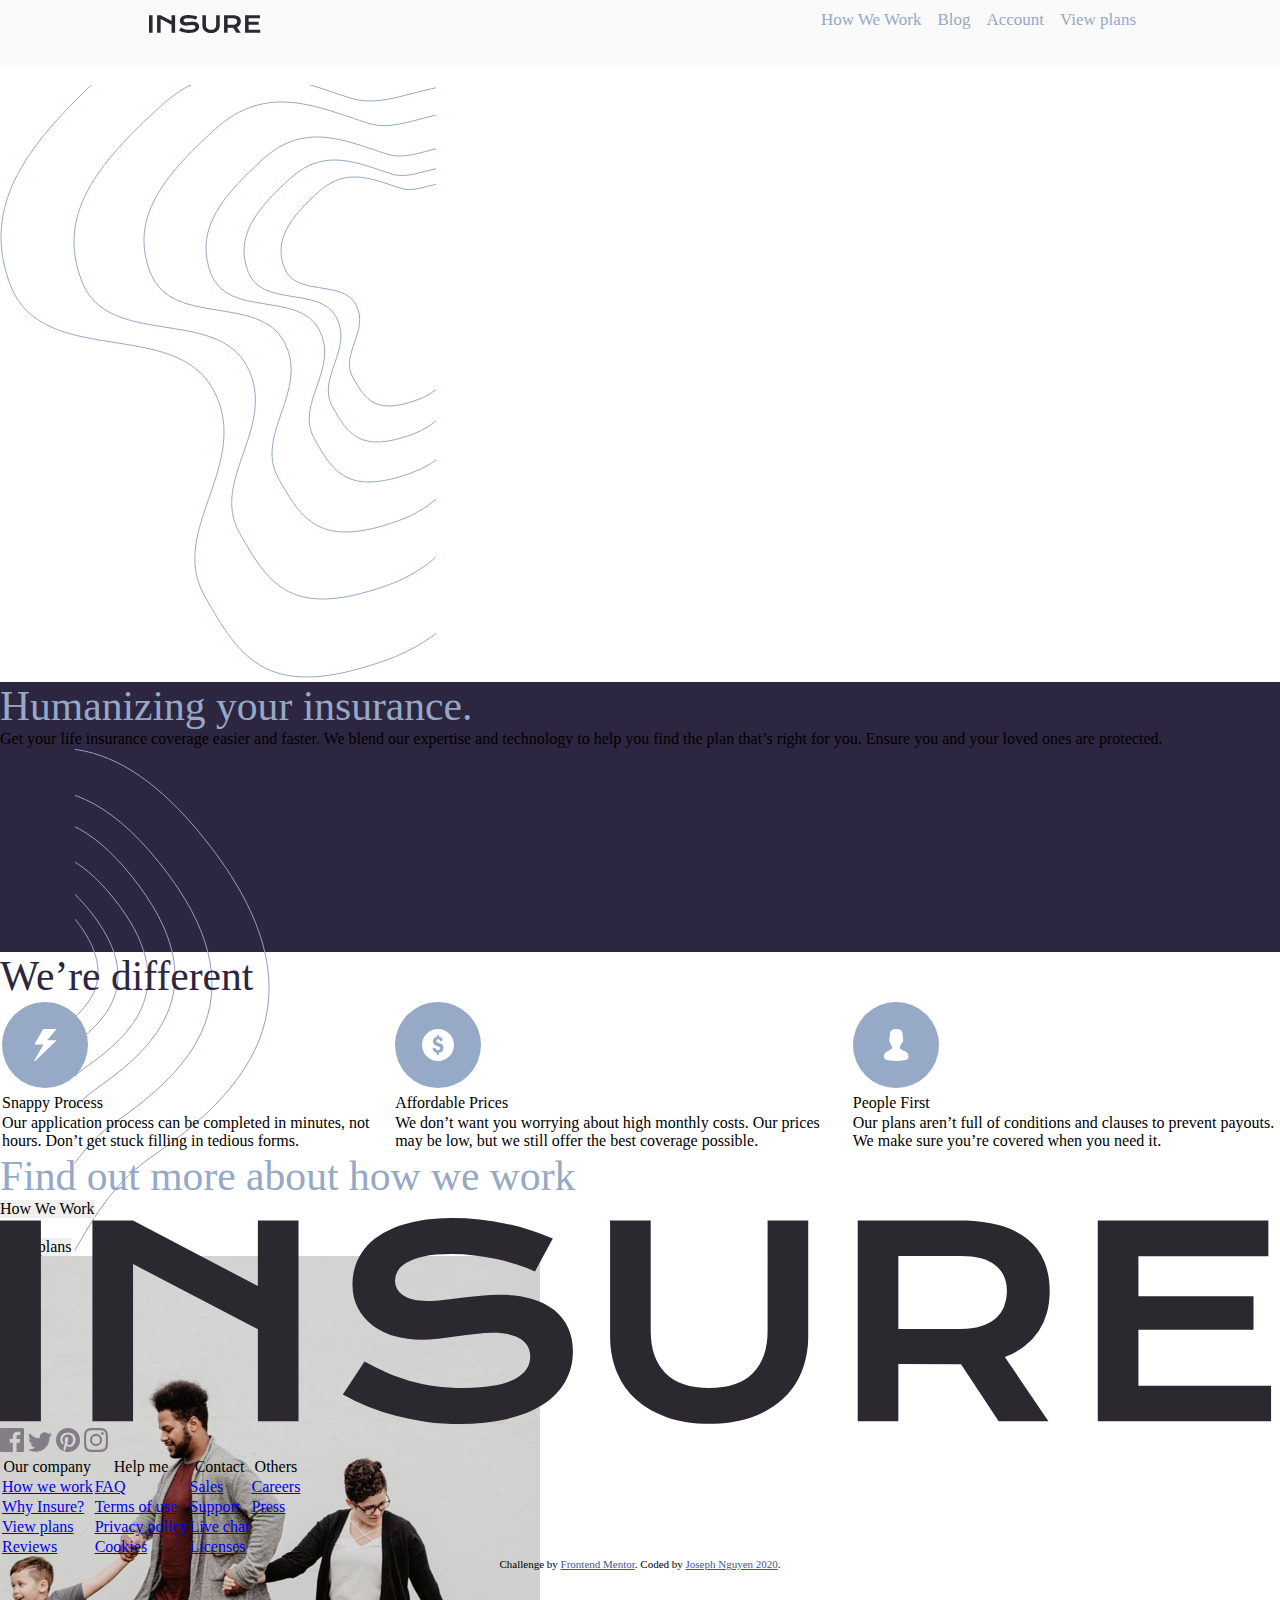
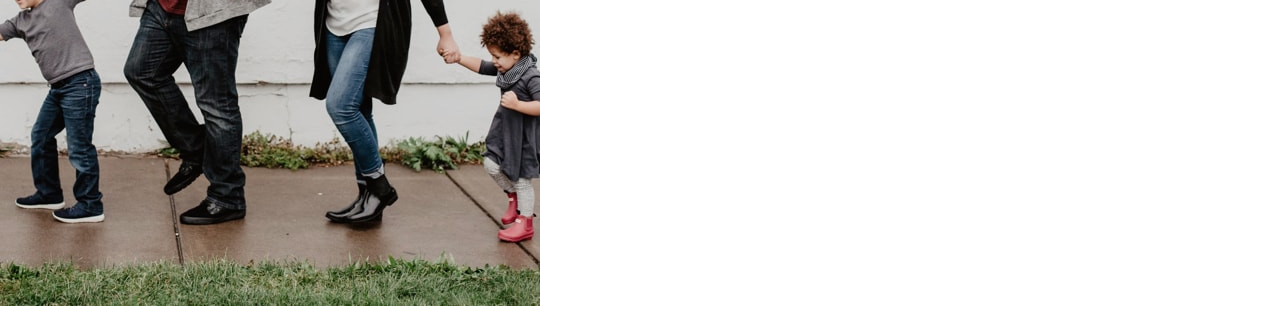
==== insure-landing-page-master/index.html @ a8e68341 ".." ====
<!DOCTYPE html>
<html lang="en">

<head>
  <meta charset="UTF-8">
  <meta name="viewport" content="width=device-width, initial-scale=1.0"> <!-- displays site properly based on user's device -->
  <link rel="stylesheet" type="text/css" href="css/styles.css">
  <link rel="icon" type="image/png" sizes="32x32" href="./images/favicon-32x32.png">
  <!-- Load an icon library to show a hamburger menu (bars) on small screens -->
  <link rel="stylesheet" href="https://cdnjs.cloudflare.com/ajax/libs/font-awesome/4.7.0/css/font-awesome.min.css">


  <title>Frontend Mentor | Insure landing page</title>

</head>

<body>
  <div class="top-bar">
    <div class="top-bar-container">

      <div class="div-logo">
        <span class="helper"></span><img class="logo" src="images\logo.svg" alt="logo.svg" />
      </div>

      <div class="topnav" id="myTopnav">
        <a class="button" href="#plans">View plans</a><a href="#account">Account</a><a href="#blog">Blog</a><a href="#howWeWork" class="active">How We Work</a>
      </div>

    </div>
  </div>
  <img src="images\bg-pattern-intro-right-desktop.svg" alt="intro-right-desktop">
  <div class="top-container">
    <hr>
    <div class="block">
      <h1>Humanizing your insurance.</h1>
      <p>Get your life insurance coverage easier and faster. We blend our expertise
        and technology to help you find the plan that’s right for you. Ensure you
        and your loved ones are protected.</p>
      <button type="button" name="button">View plans</button>
      <img src="images\bg-pattern-intro-left-desktop.svg" alt="intro-left-desktop">
    </div>
    <img src="images\image-intro-desktop.jpg" alt="image-intro-desktop">
  </div>

  <div class="middle-container">
    <hr>
    <h2>We’re different</h2>
    <table>
      <tr>
        <td>
          <img src="images\icon-snappy-process.svg" alt="snappy-process">
        </td>
        <td>
          <img src="images\icon-affordable-prices.svg" alt="affordable-prices">
        </td>
        <td>
          <img src="images\icon-people-first.svg" alt="people-first">
        </td>
      </tr>
      <tr>
        <td>
          <h3>Snappy Process</h3>
        </td>
        <td>
          <h3>Affordable Prices</h3>
        </td>
        <td>
          <h3>People First</h3>
        </td>
      </tr>
      <tr>
        <td>
          <p>Our application process can be completed in minutes, not hours. Don’t get
            stuck filling in tedious forms.</p>
        </td>
        <td>
          <p>We don’t want you worrying about high monthly costs. Our prices may be low,
            but we still offer the best coverage possible.</p>
        </td>
        <td>
          <p>Our plans aren’t full of conditions and clauses to prevent payouts. We make
            sure you’re covered when you need it.</p>
        </td>
      </tr>
    </table>
  </div>

  <div class="bottom-container">
    <div class="contact">
      <h1>Find out more about how we work</h1>
      <button type="button" name="How We Work">How We Work</button>
    </div>
  </div>

  <div class="footer">
    <div class="footer-top-bar">
      <div class="logo">
        <img src="images\logo.svg" alt="logo">
      </div>
      <div class="social-media">
        <img src="images\icon-facebook.svg" alt="facebook">
        <img src="images\icon-twitter.svg" alt="twitter">
        <img src="images\icon-pinterest.svg" alt="pinterest">
        <img src="images\icon-instagram.svg" alt="instagram">
      </div>
    </div>
    <hr>
    <div class="footer-bot-bar">
      <table>
        <thead>
          <tr>
            <th>Our company</th>
            <th>Help me</th>
            <th>Contact</th>
            <th>Others</th>
          </tr>
        </thead>
        <tbody>
          <tr>
            <td><a href="#">How we work</a></td>
            <td><a href="#">FAQ</a></td>
            <td><a href="#">Sales</a></td>
            <td><a href="#">Careers</a></td>
          </tr>
          <tr>
            <td><a href="#">Why Insure?</a></td>
            <td><a href="#">Terms of use</a></td>
            <td><a href="#">Support</a></td>
            <td><a href="#">Press</a></td>
          </tr>
          <tr>
            <td><a href="#">View plans</a></td>
            <td><a href="#">Privacy policy</a></td>
            <td><a href="#">Live chat</a></td>
          </tr>
          <tr>
            <td><a href="#">Reviews</a></td>
            <td><a href="#">Cookies</a></td>
            <td><a href="#">Licenses</a></td>
          </tr>
        </tbody>
      </table>
    </div>
  </div>








  <div class="attribution">
    Challenge by <a href="https://www.frontendmentor.io?ref=challenge" target="_blank">Frontend Mentor</a>.
    Coded by <a href="https://josephnguyenelite.github.io/frontendmentor/">Joseph Nguyen 2020</a>.
  </div>
</body>

</html>
---- insure-landing-page-master/css/styles.css ----
* {
  vertical-align: baseline;
  font-weight: inherit;
  font-family: inherit;
  font-style: inherit;
  font-size: 100%;
  border: 0 none;
  outline: 0;
  padding: 0;
  margin: 0;
}

/********************************CLEARALL*************************************/
body {
  font-size: 1em;
  width: 100%;
}

h1 {
  color: #95A9C6;
  font-size: 2.6em;
}

h2 {
  color: #2D2640;
  font-size: 2.6em;
}

.helper {
    display: inline-block;
    height: 100%;
    vertical-align: middle;
}

.top-bar {
  width: 100%;
  background-color: #FAFAFA;
  padding: 0;
  margin: 0 auto 20px;
}

.top-bar-container {
  width: 80%;
  height: 5vh;
  background: transparent;
  margin: auto;
  padding: 10px;
}

.div-logo {
  width: 15%;
  height: 3vh;
  float: left;
  margin: auto;
  text-align: center;
  white-space: nowrap;
}

.div-logo img {
    background: #FAFAFA;
    vertical-align: middle;
    max-height: 3vh;
    max-width: 100%;
}


.topnav {
  margin-left: 15%;
  height: 3vh;
  background: #FAFAFA;
}

.topnav a {
  float: right;
  display: block;
  color: #95A9C6;
  text-align: center;
  padding: 0 16px 0 0;
  text-decoration: none;
  font-size: 17px;
  vertical-align: middle;
}

.logo img {
  width: 100%;
}

.top-container {
  background-color: #2D2640;
  background-image: url(images/bg-pattern-intro-right-desktop.svg);
  height: 30vh;
  margin: auto;
  width: 100%;
}

.block {}

.social-media {}

.attribution {
  font-size: 11px;
  text-align: center;
}

.attribution a {
  color: #3E52A3;
}
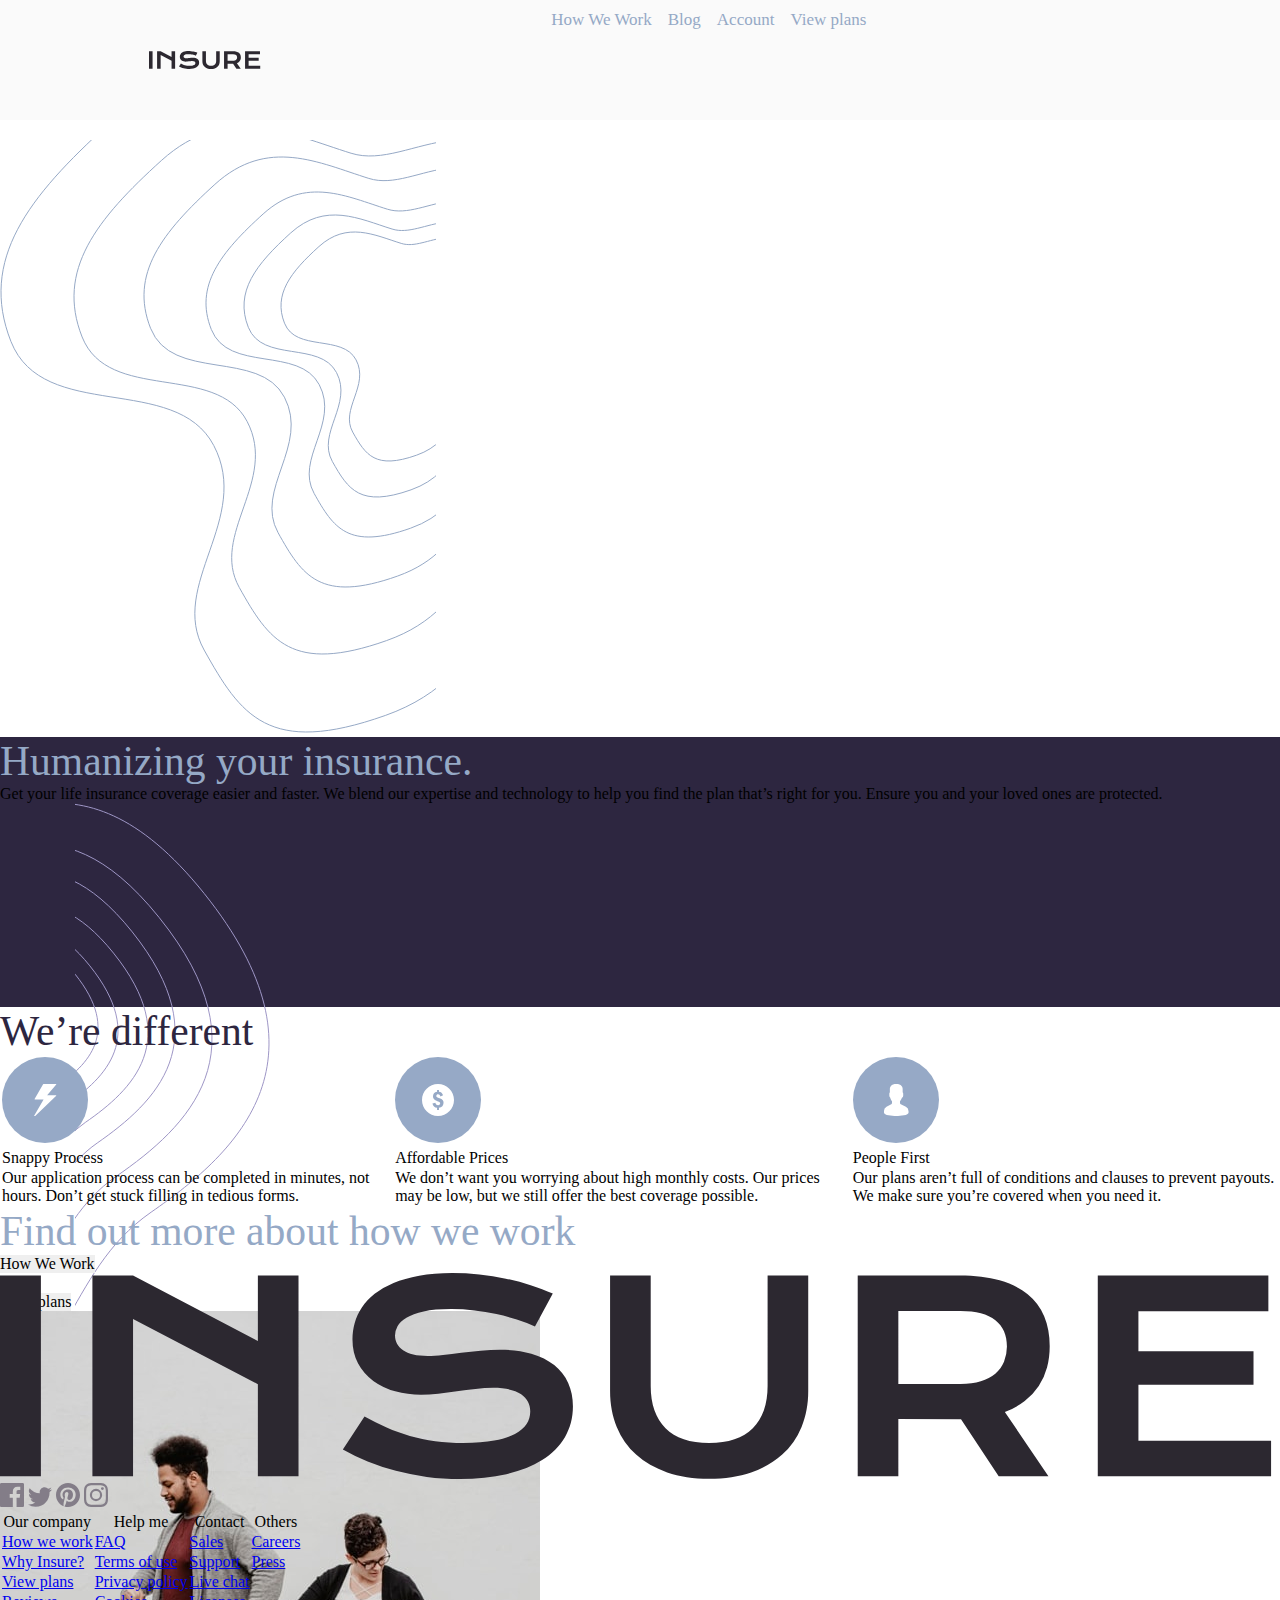
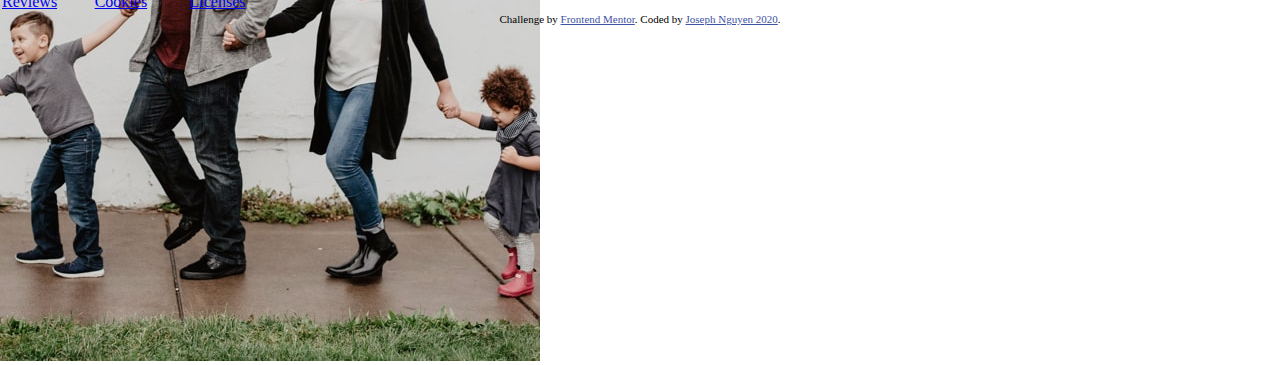
==== commit 5aeeb91c: ".." ====
--- a/insure-landing-page-master/index.html
+++ b/insure-landing-page-master/index.html
@@ -23,7 +23,11 @@
       </div>
 
       <div class="topnav" id="myTopnav">
-        <a class="button" href="#plans">View plans</a><a href="#account">Account</a><a href="#blog">Blog</a><a href="#howWeWork" class="active">How We Work</a>
+        <span class="helper">
+        <a class="button" href="#plans">View plans</a>
+        <a href="#account">Account</a>
+        <a href="#blog">Blog</a>
+        <a href="#howWeWork" class="active">How We Work</a>
       </div>
 
     </div>
--- a/insure-landing-page-master/css/styles.css
+++ b/insure-landing-page-master/css/styles.css
@@ -41,7 +41,7 @@
 
 .top-bar-container {
   width: 80%;
-  height: 5vh;
+  height: 100px;
   background: transparent;
   margin: auto;
   padding: 10px;
@@ -49,7 +49,7 @@
 
 .div-logo {
   width: 15%;
-  height: 3vh;
+  height: 100px;
   float: left;
   margin: auto;
   text-align: center;
@@ -59,20 +59,22 @@
 .div-logo img {
     background: #FAFAFA;
     vertical-align: middle;
-    max-height: 3vh;
+    max-height: 100px;
     max-width: 100%;
 }
 
 
 .topnav {
   margin-left: 15%;
-  height: 3vh;
+  height: 100px;
   background: #FAFAFA;
+  vertical-align: middle;
+  text-align: center;
 }
 
 .topnav a {
   float: right;
-  display: block;
+  display: inline-block;
   color: #95A9C6;
   text-align: center;
   padding: 0 16px 0 0;
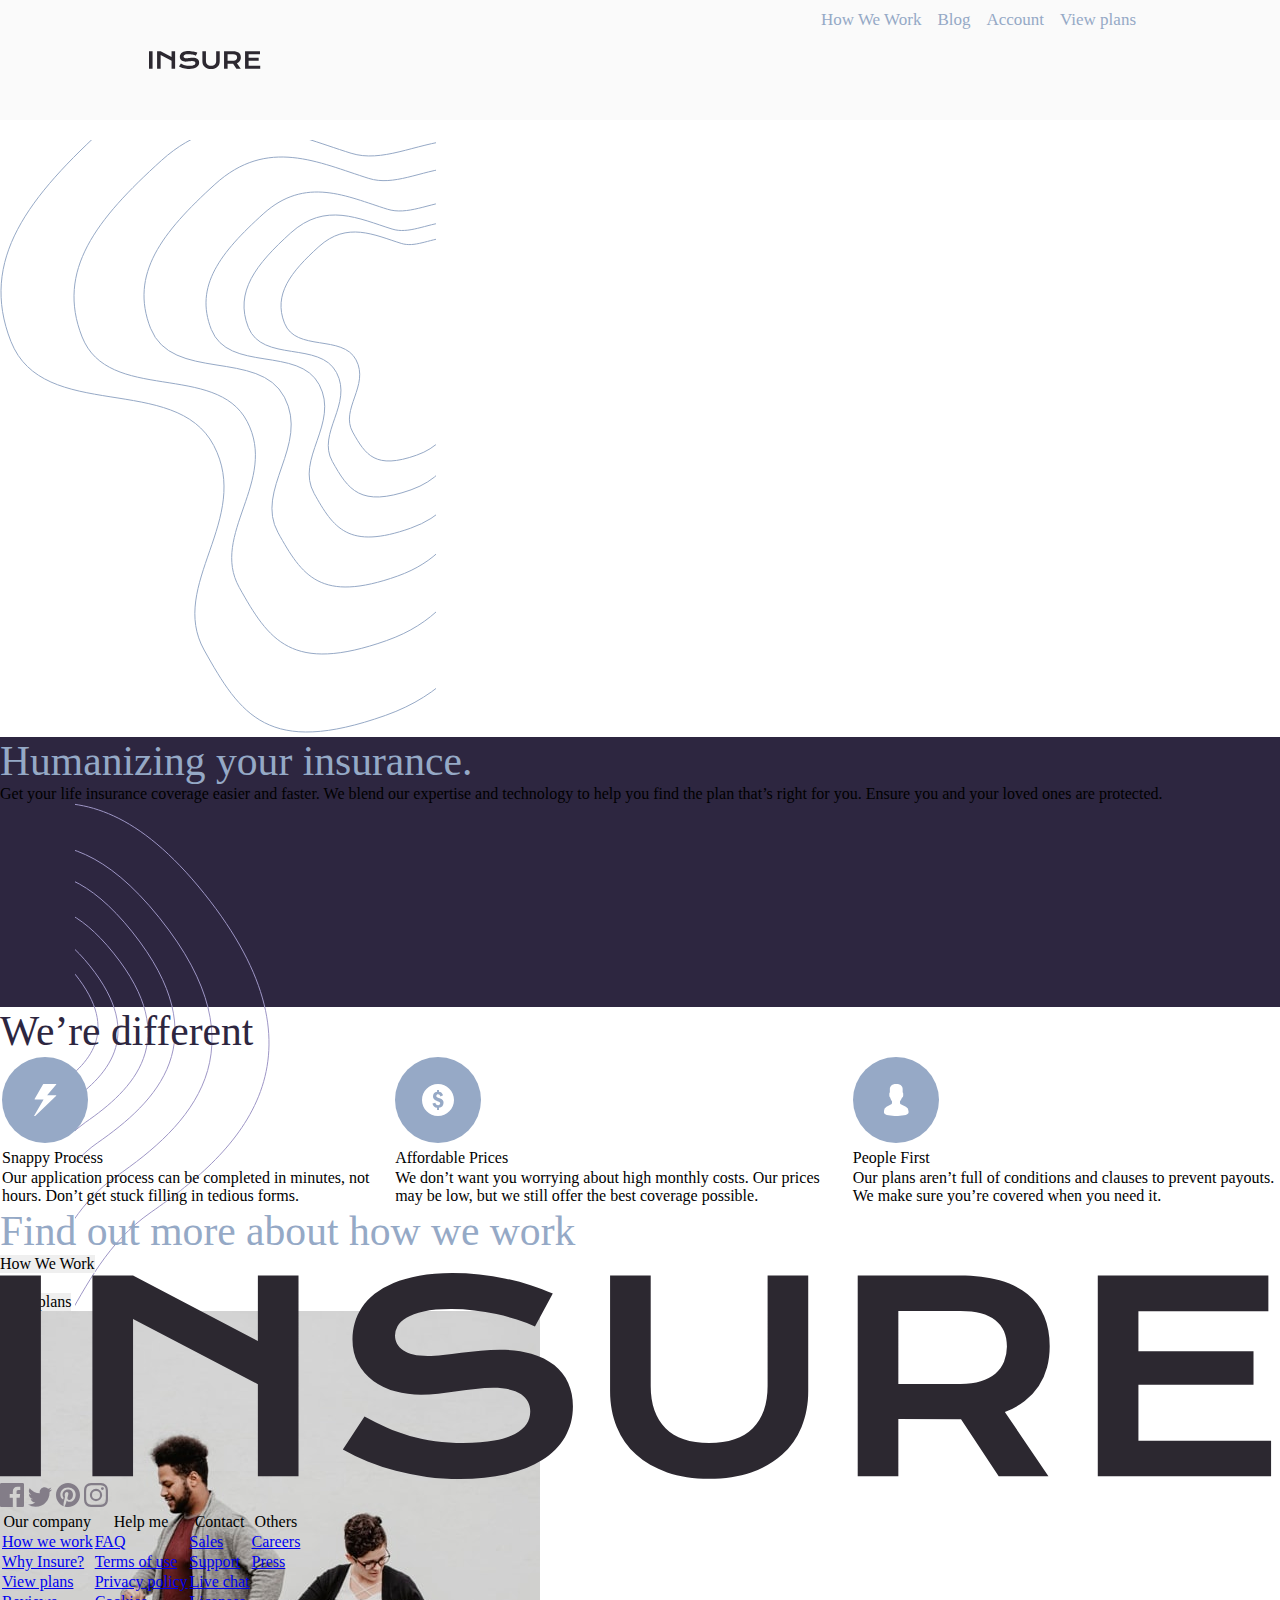
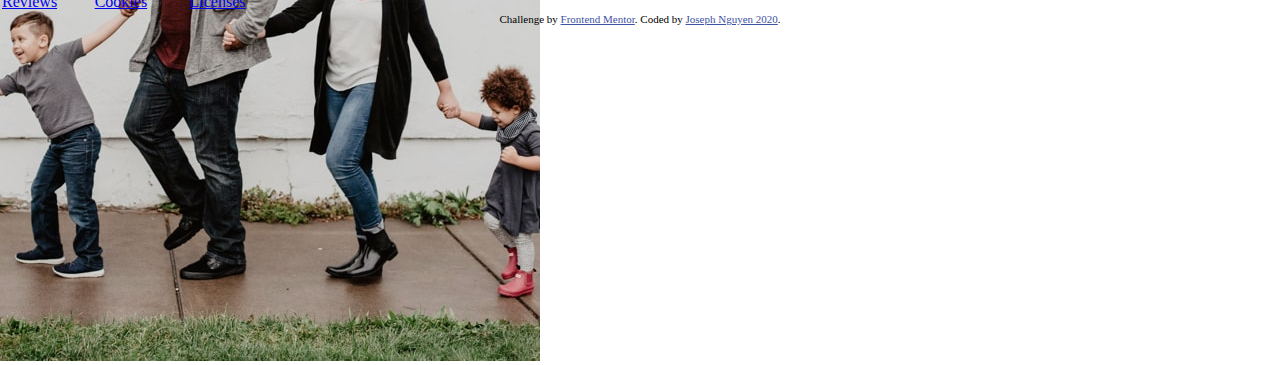
==== commit e3e8c21e: ".." ====
--- a/insure-landing-page-master/index.html
+++ b/insure-landing-page-master/index.html
@@ -23,7 +23,6 @@
       </div>
 
       <div class="topnav" id="myTopnav">
-        <span class="helper">
         <a class="button" href="#plans">View plans</a>
         <a href="#account">Account</a>
         <a href="#blog">Blog</a>
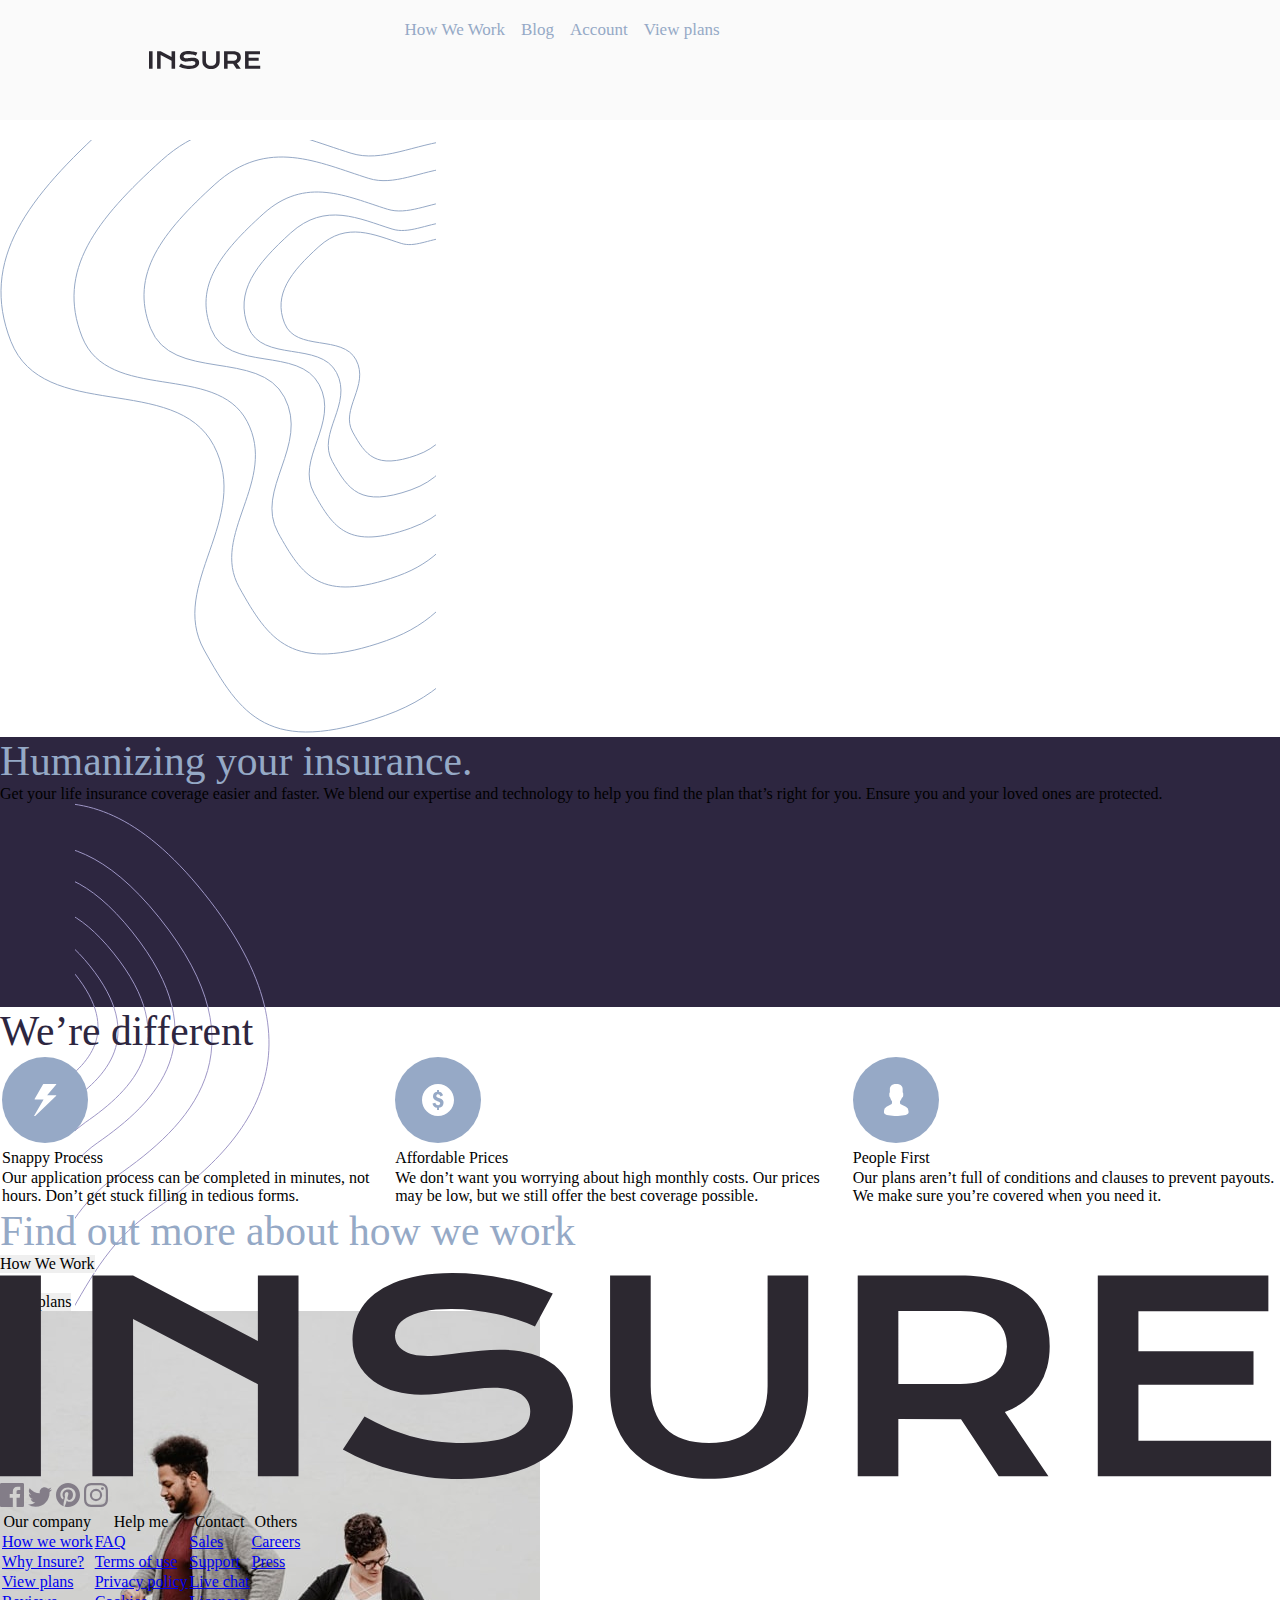
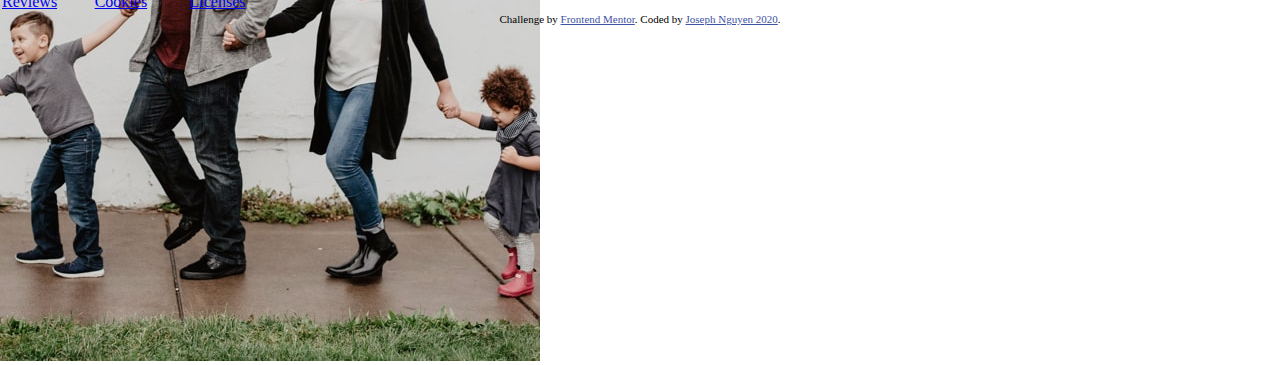
==== commit eee9ac8b: ".." ====
--- a/insure-landing-page-master/index.html
+++ b/insure-landing-page-master/index.html
@@ -22,12 +22,15 @@
         <span class="helper"></span><img class="logo" src="images\logo.svg" alt="logo.svg" />
       </div>
 
-      <div class="topnav" id="myTopnav">
-        <a class="button" href="#plans">View plans</a>
-        <a href="#account">Account</a>
-        <a href="#blog">Blog</a>
-        <a href="#howWeWork" class="active">How We Work</a>
+      <div class="top-bar-container">
+        <div class="topnav" id="myTopnav">
+          <a class="button" href="#plans">View plans</a>
+          <a href="#account">Account</a>
+          <a href="#blog">Blog</a>
+          <a href="#howWeWork" class="active">How We Work</a>
+        </div>
       </div>
+
 
     </div>
   </div>
--- a/insure-landing-page-master/css/styles.css
+++ b/insure-landing-page-master/css/styles.css
@@ -70,6 +70,7 @@
   background: #FAFAFA;
   vertical-align: middle;
   text-align: center;
+  display: inline-block;
 }
 
 .topnav a {
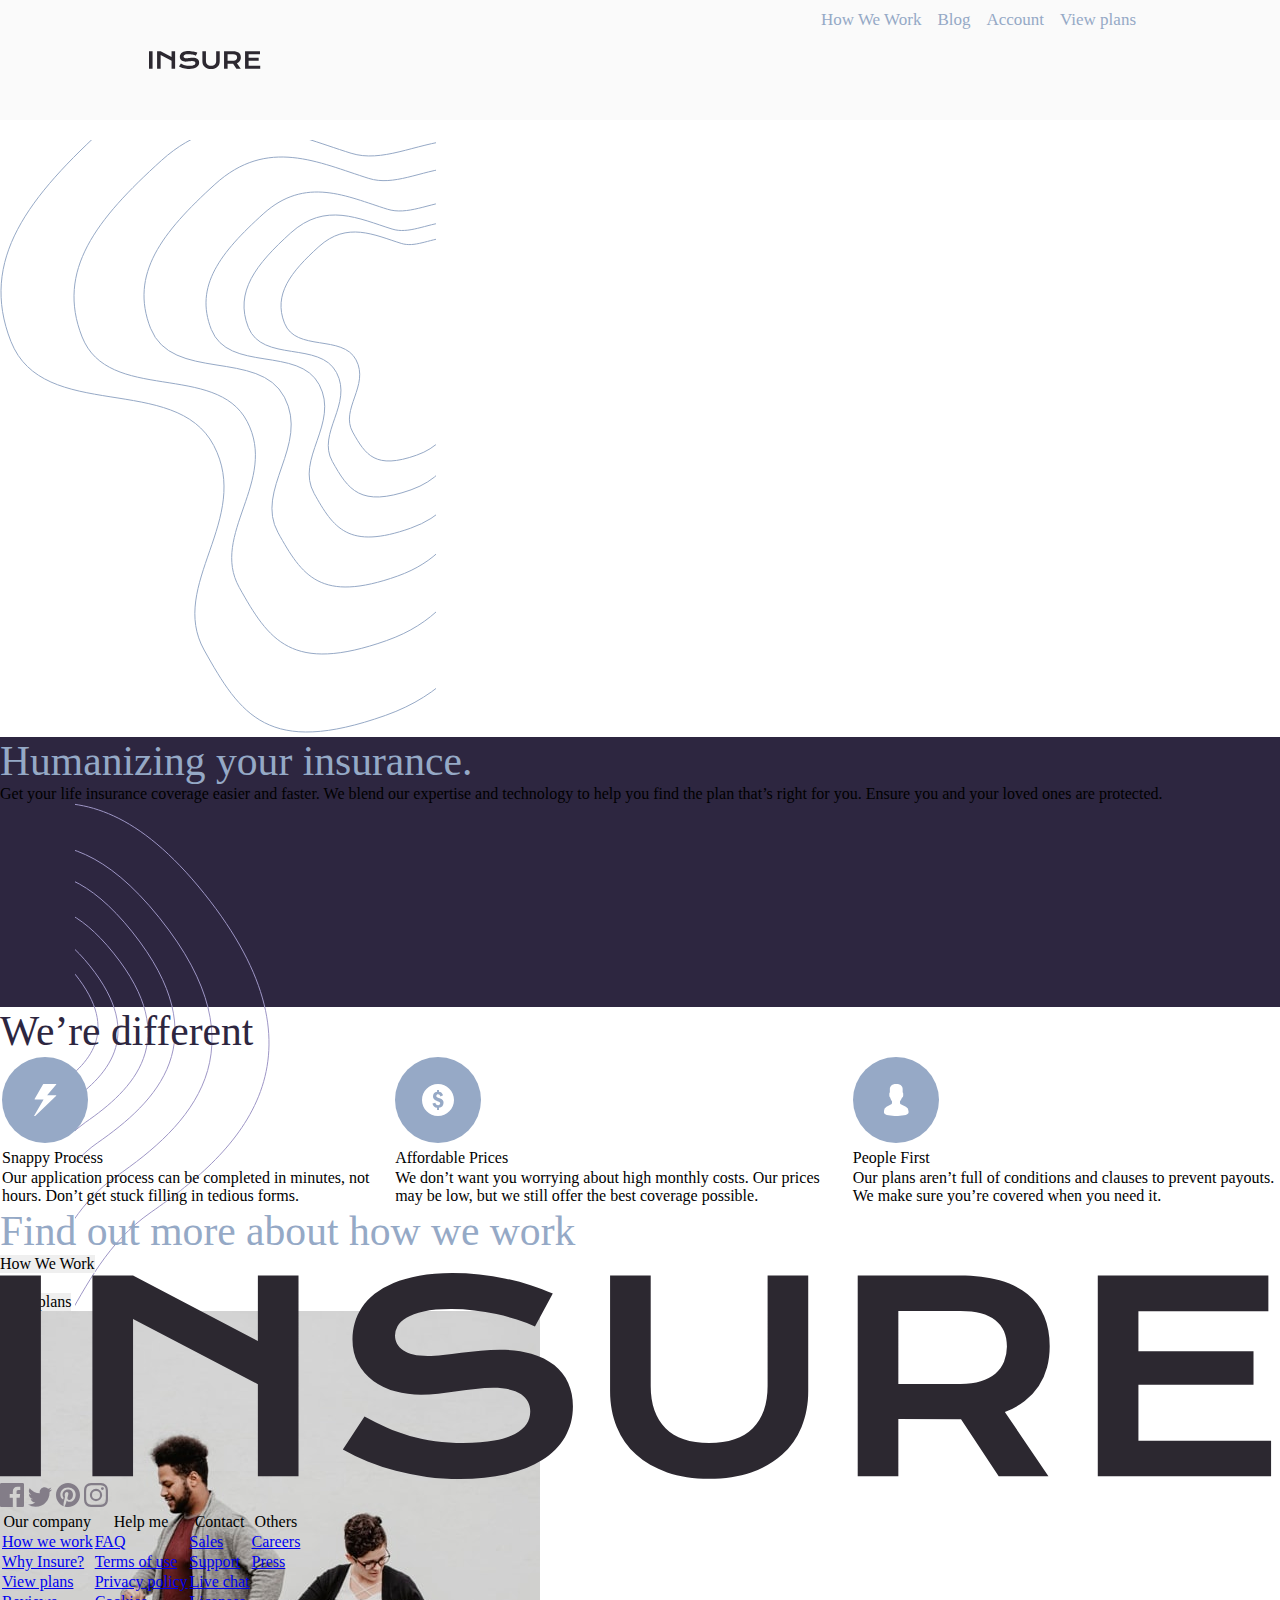
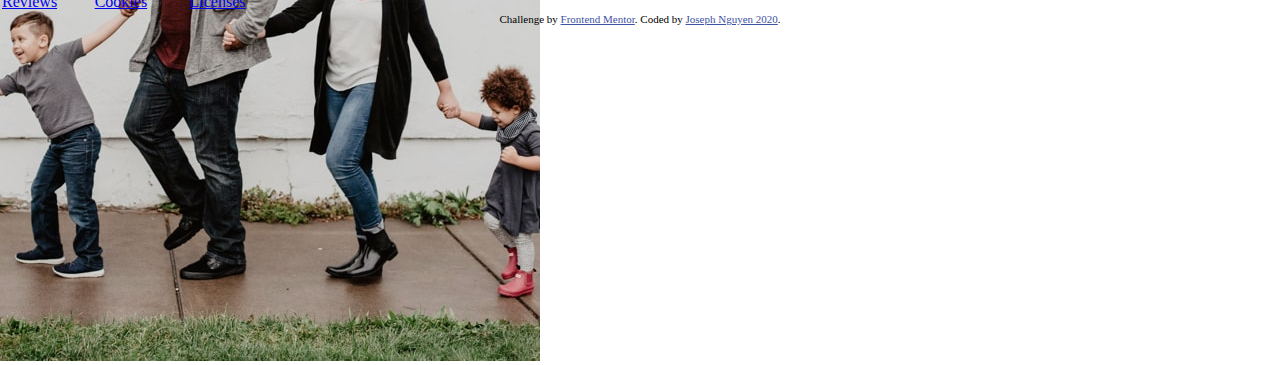
==== commit 77485cc3: ".." ====
--- a/insure-landing-page-master/index.html
+++ b/insure-landing-page-master/index.html
@@ -22,7 +22,7 @@
         <span class="helper"></span><img class="logo" src="images\logo.svg" alt="logo.svg" />
       </div>
 
-      <div class="top-bar-container">
+      <div class="">
         <div class="topnav" id="myTopnav">
           <a class="button" href="#plans">View plans</a>
           <a href="#account">Account</a>
--- a/insure-landing-page-master/css/styles.css
+++ b/insure-landing-page-master/css/styles.css
@@ -68,9 +68,6 @@
   margin-left: 15%;
   height: 100px;
   background: #FAFAFA;
-  vertical-align: middle;
-  text-align: center;
-  display: inline-block;
 }
 
 .topnav a {
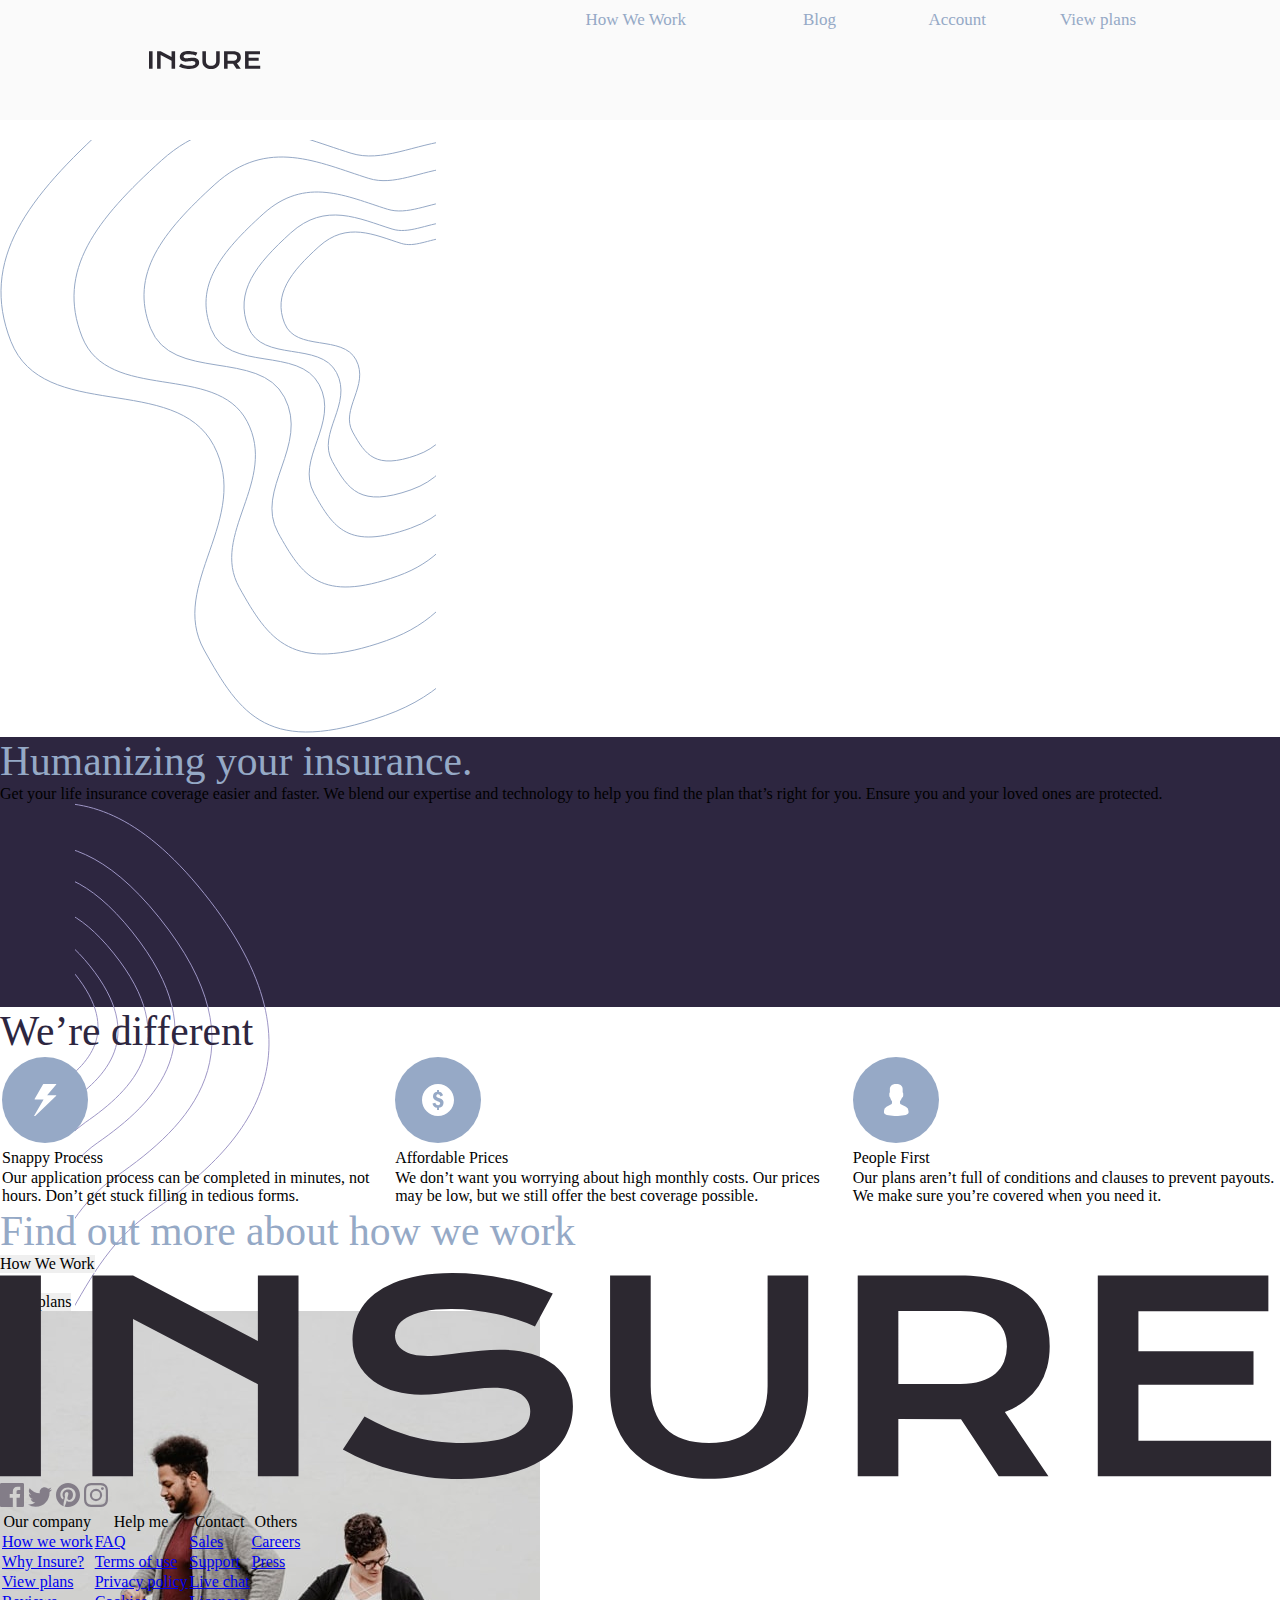
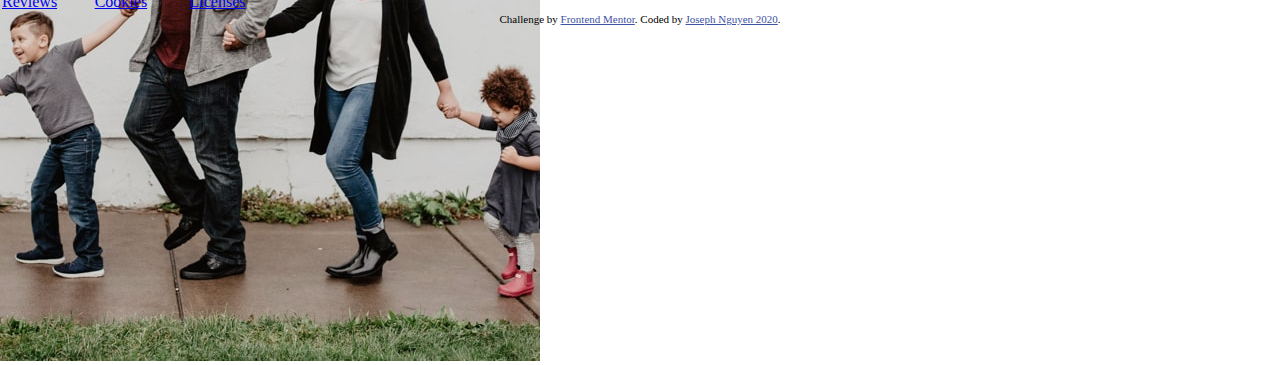
==== commit ee565c11: ".." ====
--- a/insure-landing-page-master/index.html
+++ b/insure-landing-page-master/index.html
@@ -22,14 +22,20 @@
         <span class="helper"></span><img class="logo" src="images\logo.svg" alt="logo.svg" />
       </div>
 
-      <div class="">
         <div class="topnav" id="myTopnav">
-          <a class="button" href="#plans">View plans</a>
-          <a href="#account">Account</a>
-          <a href="#blog">Blog</a>
-          <a href="#howWeWork" class="active">How We Work</a>
+          <div class="nav-button">
+            <a class="button" href="#plans">View plans</a>
+          </div>
+          <div class="nav-button">
+            <a href="#account">Account</a>
+          </div>
+          <div class="nav-button">
+            <a href="#blog">Blog</a>
+          </div>
+          <div class="nav-button">
+            <a href="#howWeWork" class="active">How We Work</a>
+          </div>
         </div>
-      </div>
 
 
     </div>
--- a/insure-landing-page-master/css/styles.css
+++ b/insure-landing-page-master/css/styles.css
@@ -68,17 +68,26 @@
   margin-left: 15%;
   height: 100px;
   background: #FAFAFA;
+  vertical-align: middle;
+  text-align: center;
 }
 
-.topnav a {
+.nav-button a{
   float: right;
-  display: inline-block;
+  display: table-cell;
   color: #95A9C6;
   text-align: center;
   padding: 0 16px 0 0;
   text-decoration: none;
   font-size: 17px;
   vertical-align: middle;
+}
+
+.nav-button {
+  width: 150px;
+  height: 100px;
+  float: right;
+  display: table;
 }
 
 .logo img {
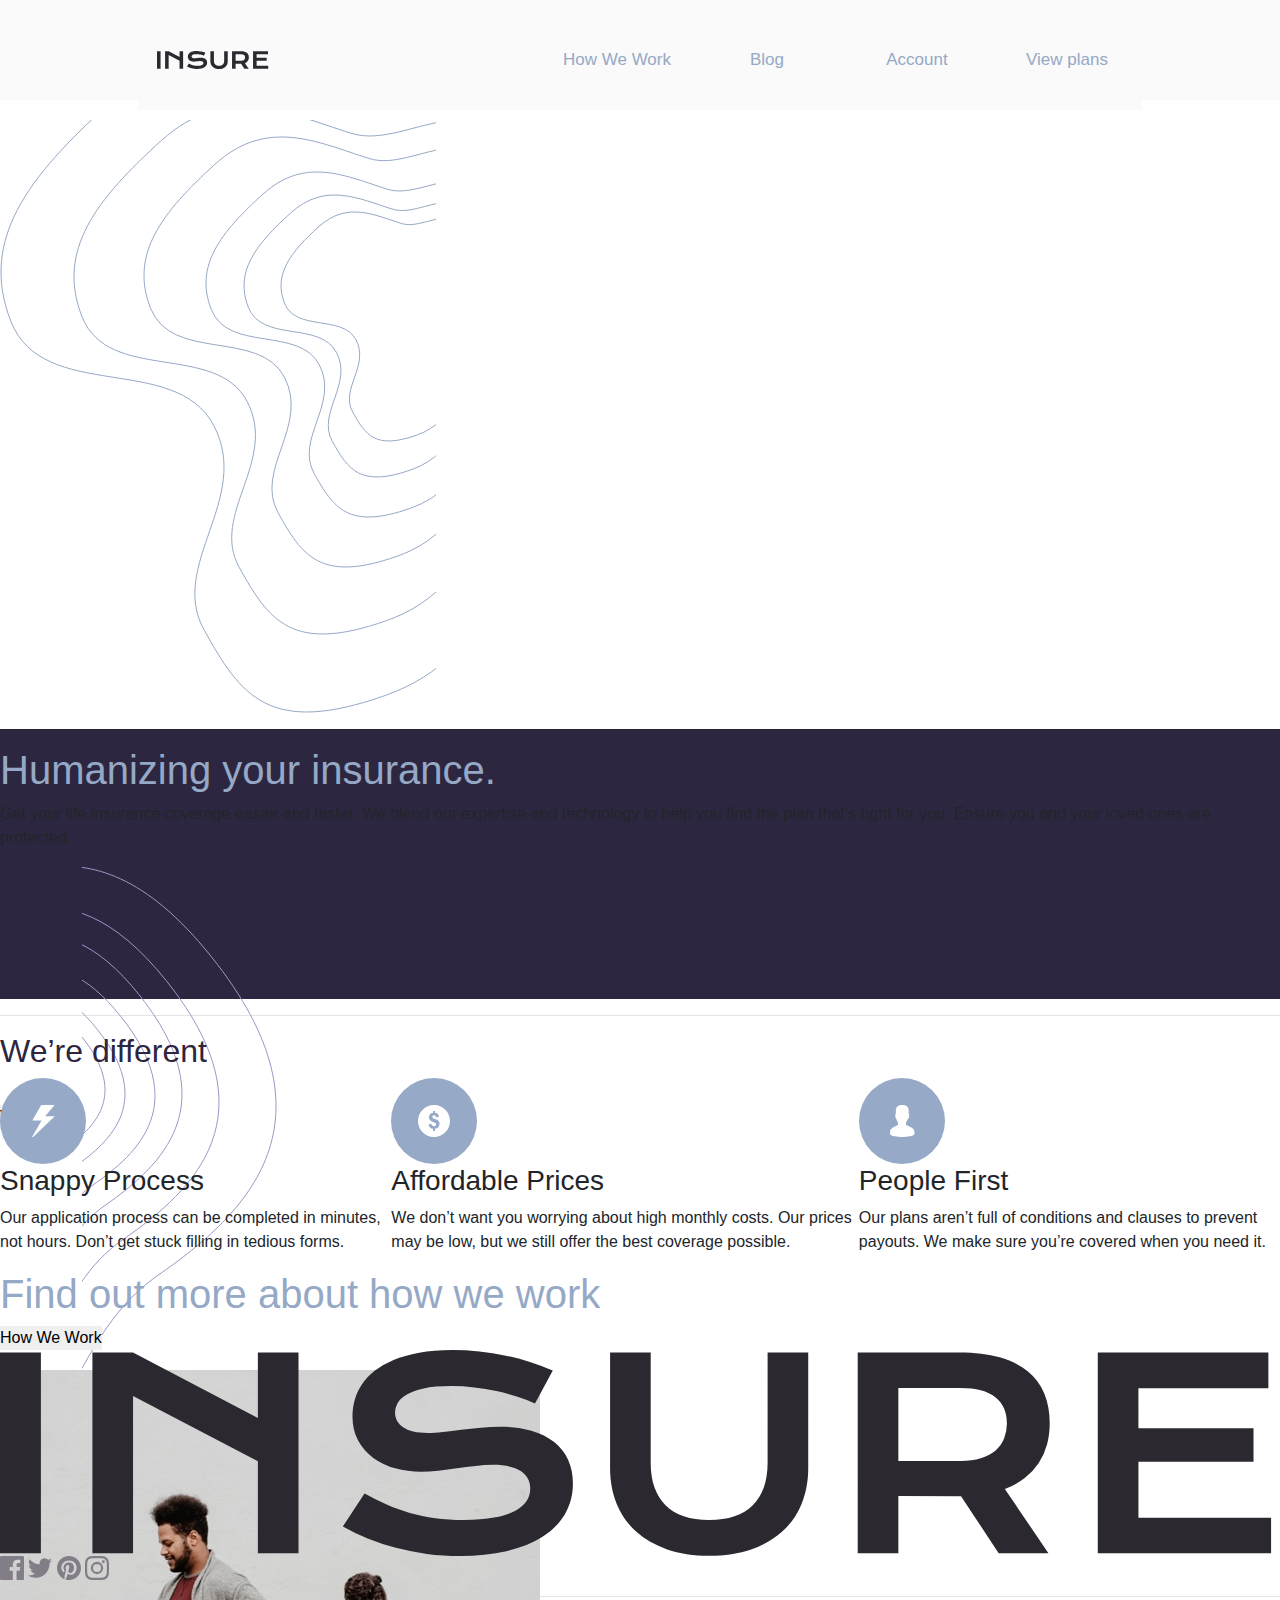
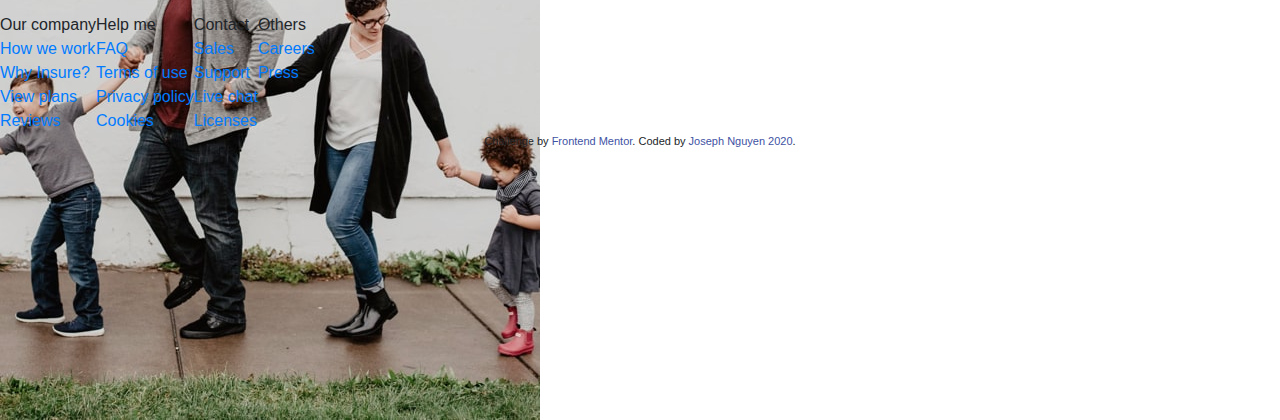
==== commit 5be7c4d3: ".." ====
--- a/insure-landing-page-master/index.html
+++ b/insure-landing-page-master/index.html
@@ -8,7 +8,7 @@
   <link rel="icon" type="image/png" sizes="32x32" href="./images/favicon-32x32.png">
   <!-- Load an icon library to show a hamburger menu (bars) on small screens -->
   <link rel="stylesheet" href="https://cdnjs.cloudflare.com/ajax/libs/font-awesome/4.7.0/css/font-awesome.min.css">
-
+  <link rel="stylesheet" href="https://stackpath.bootstrapcdn.com/bootstrap/4.4.1/css/bootstrap.min.css" integrity="sha384-Vkoo8x4CGsO3+Hhxv8T/Q5PaXtkKtu6ug5TOeNV6gBiFeWPGFN9MuhOf23Q9Ifjh" crossorigin="anonymous">
 
   <title>Frontend Mentor | Insure landing page</title>
 
--- a/insure-landing-page-master/css/styles.css
+++ b/insure-landing-page-master/css/styles.css
@@ -65,22 +65,8 @@
 
 
 .topnav {
-  margin-left: 15%;
   height: 100px;
   background: #FAFAFA;
-  vertical-align: middle;
-  text-align: center;
-}
-
-.nav-button a{
-  float: right;
-  display: table-cell;
-  color: #95A9C6;
-  text-align: center;
-  padding: 0 16px 0 0;
-  text-decoration: none;
-  font-size: 17px;
-  vertical-align: middle;
 }
 
 .nav-button {
@@ -88,6 +74,16 @@
   height: 100px;
   float: right;
   display: table;
+}
+
+.nav-button a{
+  display: table-cell;
+  color: #95A9C6;
+  text-align: center;
+  padding: 0;
+  text-decoration: none;
+  font-size: 17px;
+  vertical-align: middle;
 }
 
 .logo img {
